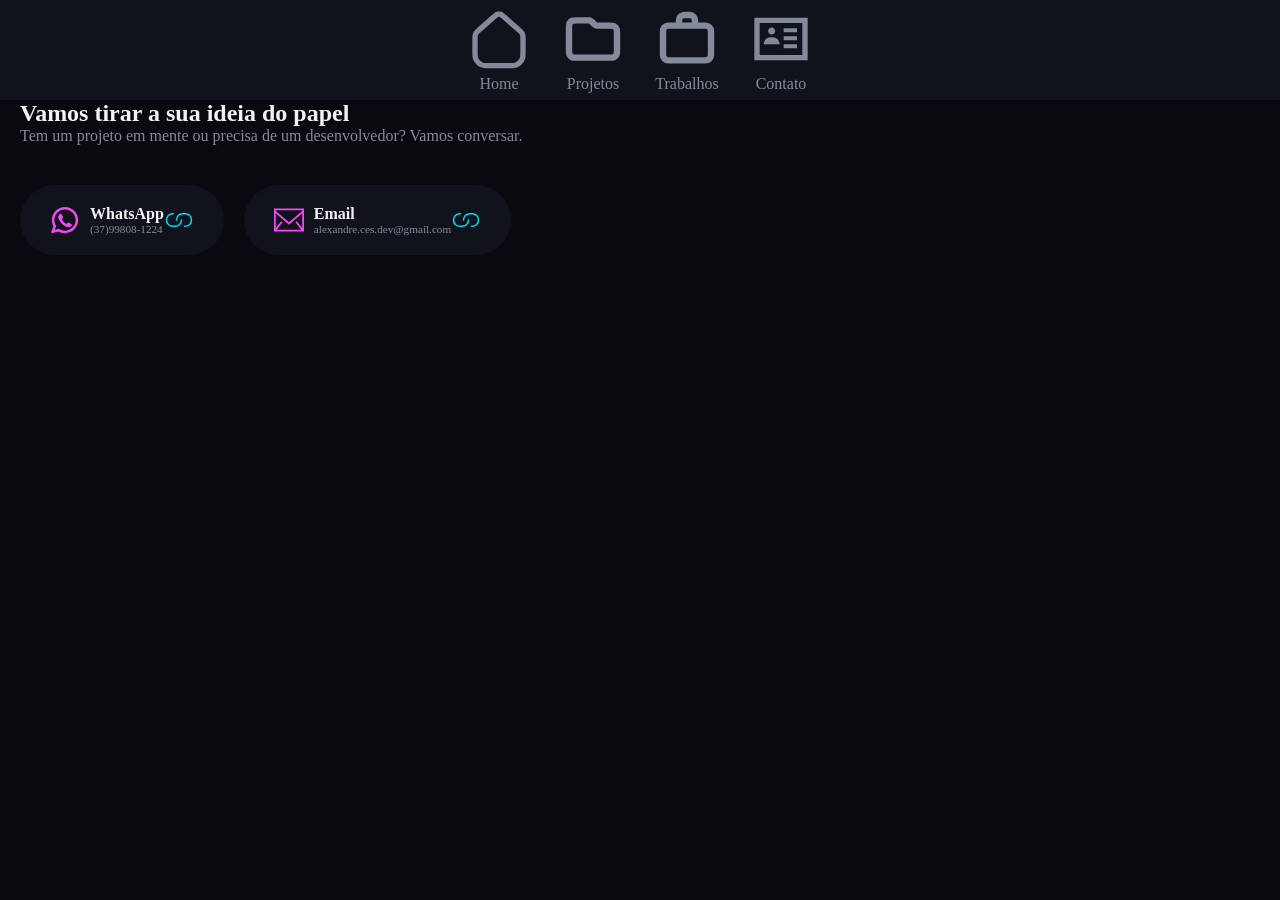
==== pages/contato.html @ 7d2cf7e7 "feat: mobile projects and contacts page" ====
<!DOCTYPE html>
<html lang="en">
<head>
  <meta charset="UTF-8">
  <meta name="viewport" content="width=device-width, initial-scale=1.0">
  <title>Contato</title>
  <link rel="shortcut icon" href="../images/icons/logo.png" type="image/x-icon">
  <link rel="stylesheet" href="../style/style.css">
  <link rel="stylesheet" href="../style/classes.css">
  <link rel="stylesheet" href="../style/components.css">
  <link rel="stylesheet" href="/style/pages/contato.css">
</head>
<body>
  <header>
    <nav>
      <a href="../index.html" class="btn">
        <div>
          <img src="../images/icons/home.svg" alt="Botão Home">
        </div>
        <div>
          Home
        </div>
      </a>
      <a href="./projetos.html" class="btn">
        <div>
          <img src="../images/icons/folder.svg" alt="Botão Projetos">
        </div>
        <div>
          Projetos
        </div>
      </a>
      <a href="./trabalhos.html" class="btn">
        <div>
          <img src="../images/icons/work.svg" alt="Botão trabalho">
        </div>
        <div>
          Trabalhos
        </div>
      </a>
      <a href="./contato.html" class="btn">
        <div>
          <img src="../images/icons/contact.svg" alt="Botão Contato">
        </div>
        <div>
          Contato
        </div>
      </a>
    </nav>
  </header>
  <main>
    <div class="page-title">
      <h1>Vamos tirar a sua ideia do papel</h1>
      <p>Tem um projeto em mente ou precisa de um desenvolvedor? Vamos conversar.</p>
    </div>
    <section id="contacts">
      <article>
        <div>
          <div class="icon whatsapp-icon"></div>
          <div>
            <h2>WhatsApp</h2>
            <p>(37)99808-1224</p>
          </div>
        </div>
        <div>
          <div class="icon link-icon"></div>
        </div>
      </article>
      <article>
        <div>
          <div class="icon email-icon"></div>
          <div>
            <h2>Email</h2>
            <p>alexandre.ces.dev@gmail.com</p>
          </div>
        </div>
        <div>
          <div class="icon link-icon"></div>
        </div>
      </article>
    </section>
  </main>
</body>
</html>
---- style/style.css ----
*{
  margin: 0;
  padding: 0;

  box-sizing: border-box;
}

:root{
  --color-background:#080A10;
  --color-surface:#10131C;

  --color-text:#F2F2F5;
  --color-muted: #858A99;

  --color-primary:#EF49F2;
  --color-secondary:#05DBF2;

  --font-code: monospace;
}

body{
  color: var(--color-text);
  background-color: var(--color-background);
}

h1{
  font-size: 1.5em;
}

p{
  color: var(--color-muted);
}

li{
  list-style-type: none;
}

a{
  text-decoration: none;
}

img{
  max-width: 100%;
}

@media screen and (max-width:1024px){
  
}
---- style/classes.css ----
.rounded{
  border-radius: 35px;
}

.rounded-full{
  border-radius: 100%;
}

.btn{
  display: inline-block;
  position: relative;
}

.btn:hover{
  transform: scale(1.1);
}

.text-primary{
  color: var(--color-primary);
}

.text-secondary{
  color: var(--color-secondary);
}

.text-string{
  color: #60b080;
}

.text-text{
  color: var(--color-text);
}

.text-muted{
  color: var(--color-muted);
}
---- style/components.css ----
nav{
  width: 100%;
  padding: 7px;

  display: flex;
  justify-content: center;
  align-items: center;
  gap: 30px;
  
  text-align: center;

  background-color: var(--color-surface);
  
}

nav a{
  color: var(--color-muted);
}

@media screen and (max-width:1024px) {
  nav{
    position:fixed;
    bottom: 0;
  }

  nav a > div:first-child{
    display: flex;
    justify-content: center;
    
  }

  nav img{
    max-width: 20px;
  }
  
}

header{
  width: 100%;
  height: 50px;
  margin-bottom: 50px;
  background-color: var(--color-surface);
}

.page-title{
  margin: 20px;
}
---- style/pages/contato.css ----
section#contacts{
  display: flex;
  flex-wrap: wrap;
  gap: 20px;
  padding: 20px;
}

@media screen and (max-width:1024px) {
  section#contacts{
    flex-direction: column;
  }
}

section#contacts > article{
  display: flex;
  justify-content: space-between;
  padding:20px 30px;
  border-radius: 35px;
  background-color: var(--color-surface);
}

section#contacts > article > div:first-child{
  display: flex;
  gap: 10px;
}

section#contacts .icon{
  width: 30px;
  height: 30px;
}

section#contacts .link-icon{
  mask: url('../../images/icons/link.svg') center / contain no-repeat;
  -webkit-mask: url('../../images/icons/link.svg') center / contain no-repeat;
  background-color: var(--color-secondary);
}

section#contacts .whatsapp-icon{
  mask: url('../../images/icons/whatsapp.svg') center / contain no-repeat;
  -webkit-mask: url('../../images/icons/whatsapp.svg') center / contain no-repeat;
  background-color: var(--color-primary);
}
section#contacts .email-icon{
  mask: url('../../images/icons/email.svg') center / contain no-repeat;
  -webkit-mask: url('../../images/icons/email.svg') center / contain no-repeat;
  background-color: var(--color-primary);
}


section#contacts h2{
  font-size: 1em;
}

section#contacts p{
  font-size: 0.7em;
}
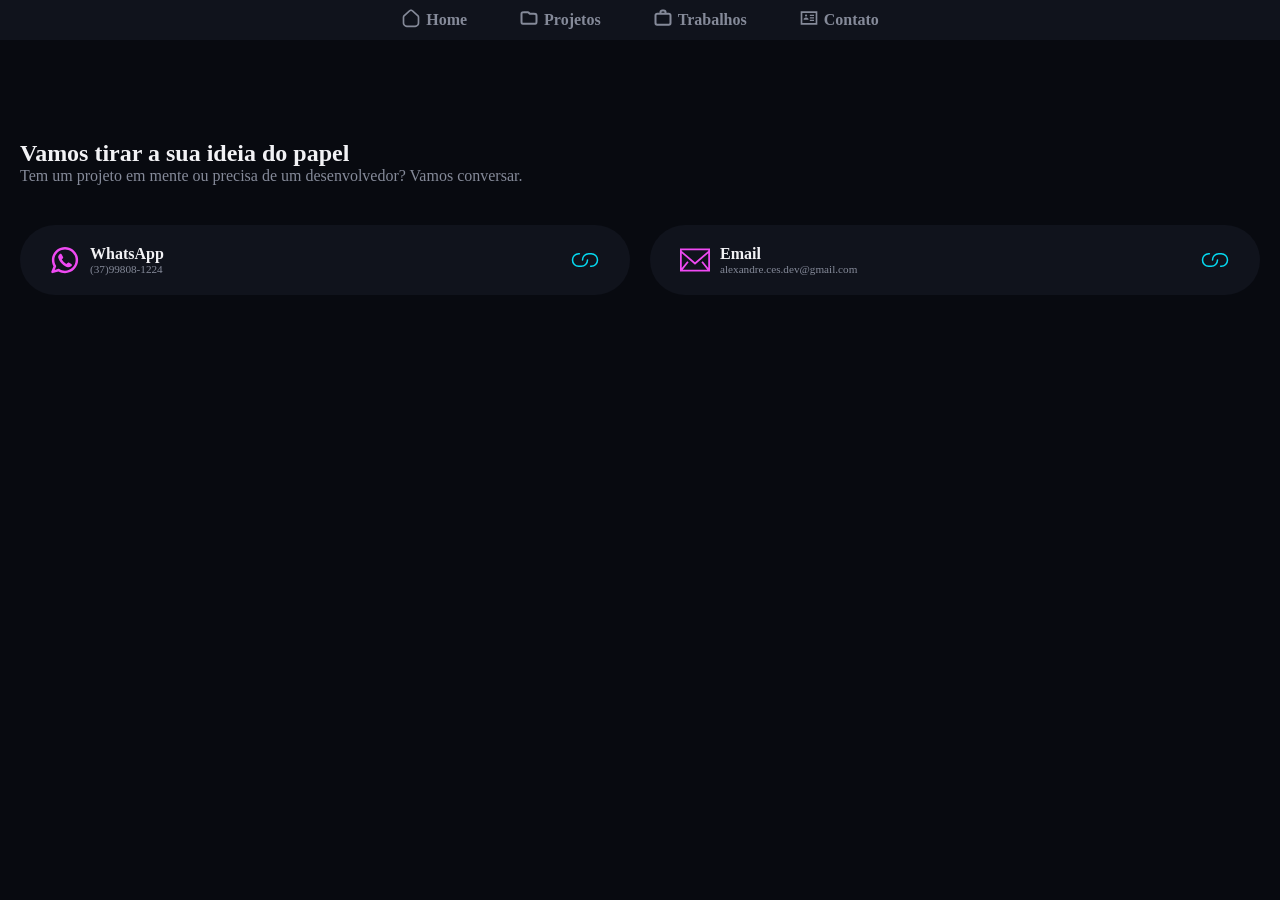
==== commit 511f5bac: "fix: media query There was a problem where general configs were ruining some media query feats" ====
--- a/pages/contato.html
+++ b/pages/contato.html
@@ -4,45 +4,53 @@
   <meta charset="UTF-8">
   <meta name="viewport" content="width=device-width, initial-scale=1.0">
   <title>Contato</title>
-  <link rel="shortcut icon" href="../images/icons/logo.png" type="image/x-icon">
-  <link rel="stylesheet" href="../style/style.css">
-  <link rel="stylesheet" href="../style/classes.css">
-  <link rel="stylesheet" href="../style/components.css">
+  <link rel="shortcut icon" href="/images/icons/logo.png" type="image/x-icon">
+  <link rel="stylesheet" href="/style/style.css">
+  <link rel="stylesheet" href="/style/classes.css">
+  <link rel="stylesheet" href="/style/components.css">
   <link rel="stylesheet" href="/style/pages/contato.css">
 </head>
 <body>
   <header>
     <nav>
-      <a href="../index.html" class="btn">
+      <a href="/index.html" class="btn">
         <div>
-          <img src="../images/icons/home.svg" alt="Botão Home">
-        </div>
-        <div>
-          Home
+          <div>
+            <img src="/images/icons/home.svg" alt="Botão Home">
+          </div>
+          <span>
+            Home
+          </span>
         </div>
       </a>
-      <a href="./projetos.html" class="btn">
+      <a href="/pages/projetos.html" class="btn">
         <div>
-          <img src="../images/icons/folder.svg" alt="Botão Projetos">
-        </div>
-        <div>
-          Projetos
+          <div>
+            <img src="/images/icons/folder.svg" alt="Botão Projetos">
+          </div>
+          <span>
+            Projetos
+          </span>
         </div>
       </a>
-      <a href="./trabalhos.html" class="btn">
+      <a href="/pages/trabalhos.html" class="btn">
         <div>
-          <img src="../images/icons/work.svg" alt="Botão trabalho">
-        </div>
-        <div>
-          Trabalhos
+          <div>
+            <img src="/images/icons/work.svg" alt="Botão trabalho">
+          </div>
+          <span>
+            Trabalhos
+          </span>
         </div>
       </a>
-      <a href="./contato.html" class="btn">
+      <a href="/pages/contato.html" class="btn">
         <div>
-          <img src="../images/icons/contact.svg" alt="Botão Contato">
-        </div>
-        <div>
-          Contato
+          <div>
+            <img src="/images/icons/contact.svg" alt="Botão Contato">
+          </div>
+          <span>
+            Contato
+          </span>
         </div>
       </a>
     </nav>
--- a/style/style.css
+++ b/style/style.css
@@ -23,12 +23,9 @@
   background-color: var(--color-background);
 }
 
-h1{
-  font-size: 1.5em;
-}
-
-p{
-  color: var(--color-muted);
+main{
+  margin-top: 50px;
+  margin-bottom: 100px;
 }
 
 li{
@@ -43,7 +40,48 @@
   max-width: 100%;
 }
 
-@media screen and (max-width:1024px){
-  
+button{
+  border: none;
+  background-color: transparent;
 }
 
+h1{
+  font-size: 1.5em;
+}
+
+p{
+  color: var(--color-muted);
+}
+
+@media screen and (min-width:768px){
+  main{
+    margin-top: 100px;
+  }
+}
+
+@media screen and (min-width:768px) and (max-width:1024px) {
+  main{
+    margin-bottom: 300px;
+  }
+  h1{
+    font-size: 2.5em;
+  }
+  h2{
+    font-size: 2.2em;
+  }
+
+  h3{
+    font-size: 2em;
+  }
+  p{
+    font-size: 1.5em;
+  }
+}
+
+
+
+@media screen and (min-width:1025px){
+  main{
+    margin-bottom: 150px;
+  }
+}
--- a/style/classes.css
+++ b/style/classes.css
@@ -1,18 +1,27 @@
-.rounded{
-  border-radius: 35px;
-}
-
-.rounded-full{
-  border-radius: 100%;
-}
 
 .btn{
   display: inline-block;
   position: relative;
+  cursor: pointer;
+  text-decoration: none;
+
+  font-weight: 600;
+  text-align: center;
+
+  border: 1px solid transparent;
+  border-radius: 8px;
+
+  transition: transform 0.2s ease, background-color 0.2s ease, box-shadow 0.2s ease;
 }
 
 .btn:hover{
-  transform: scale(1.1);
+  transform: scale(1.05);
+  box-shadow: 0 3px 9px rgba(0, 0, 0, 0.15);
+  filter: brightness(1.3); 
+}
+
+.btn:active {
+  transform: scale(0.98);
 }
 
 .text-primary{
--- a/style/components.css
+++ b/style/components.css
@@ -1,4 +1,5 @@
 nav{
+  z-index: 1;
   width: 100%;
   padding: 7px;
 
@@ -17,13 +18,42 @@
   color: var(--color-muted);
 }
 
+header{
+  width: 100%;
+  background-color: var(--color-surface);
+}
+
+.page-title{
+  margin: 20px;
+}
+
+.techs{
+  display: flex;
+  flex-wrap: wrap;
+  gap: 10px;
+  margin: 20px 0;
+}
+
+.techs div{
+  padding: 1px 5px;
+  border-radius: 15px;
+  color: var(--color-muted);
+  background-color: var(--color-background);
+}
+
+@media screen and (max-width:767px){
+  header{
+    height: 50px;
+  }
+}
+
 @media screen and (max-width:1024px) {
   nav{
     position:fixed;
     bottom: 0;
   }
 
-  nav a > div:first-child{
+  nav a > div > div:first-child{
     display: flex;
     justify-content: center;
     
@@ -35,13 +65,51 @@
   
 }
 
-header{
-  width: 100%;
-  height: 50px;
-  margin-bottom: 50px;
-  background-color: var(--color-surface);
+@media screen and (min-width:768px) and (max-width:1024px) {
+  header{
+    height: 100px;
+  }
+
+  nav{
+    padding: 10px;
+    gap: 50px;
+  }
+  nav a{
+    font-size: 1.8em;
+  }
+
+  nav img{
+    max-width: 40px;
+  }
+
+  .page-title{
+    margin: 60px;
+  }
+
+  
+  .techs{
+    gap: 20px;
+    margin: 40px 0;
+  }
+
+  .techs div{
+    padding: 3px 15px;
+    border-radius: 15px;
+    font-size: 1.5em;
+  }
+  
 }
 
-.page-title{
-  margin: 20px;
+@media screen and (min-width:1025px){
+  nav{
+    gap: 50px;
+  }
+  nav a > div{
+    display: flex;
+    align-items: center;
+    gap: 5px;
+  }
+  nav img{
+    max-width: 20px;
+  }
 }
--- a/style/pages/contato.css
+++ b/style/pages/contato.css
@@ -1,20 +1,21 @@
 section#contacts{
+  width: 100%;
   display: flex;
+  align-items: center;
   flex-wrap: wrap;
   gap: 20px;
   padding: 20px;
 }
 
-@media screen and (max-width:1024px) {
-  section#contacts{
-    flex-direction: column;
-  }
-}
+section#contacts > article{
+  flex: 1 1 200px;
 
-section#contacts > article{
+  padding:20px 30px;
   display: flex;
   justify-content: space-between;
-  padding:20px 30px;
+  align-items: center;
+  gap: 10px;
+
   border-radius: 35px;
   background-color: var(--color-surface);
 }
@@ -53,4 +54,32 @@
 
 section#contacts p{
   font-size: 0.7em;
+}
+
+@media screen and (min-width:768px) and (max-width:1024px){
+  section#contacts{
+    gap: 40px;
+    padding: 40px;
+  }
+  section#contacts > article{
+    flex: 1 1 200px;
+    
+    padding: 30px 40px;
+    border-radius: 50px;
+
+  }
+  section#contacts > article > div:first-child{
+    gap: 20px;
+  }
+  section#contacts .icon{
+    width: 50px;
+    height: 50px;
+  }
+  section#contacts h2{
+    font-size: 1.8em;
+  }
+
+  section#contacts p{
+    font-size: 1.3em;
+  }
 }
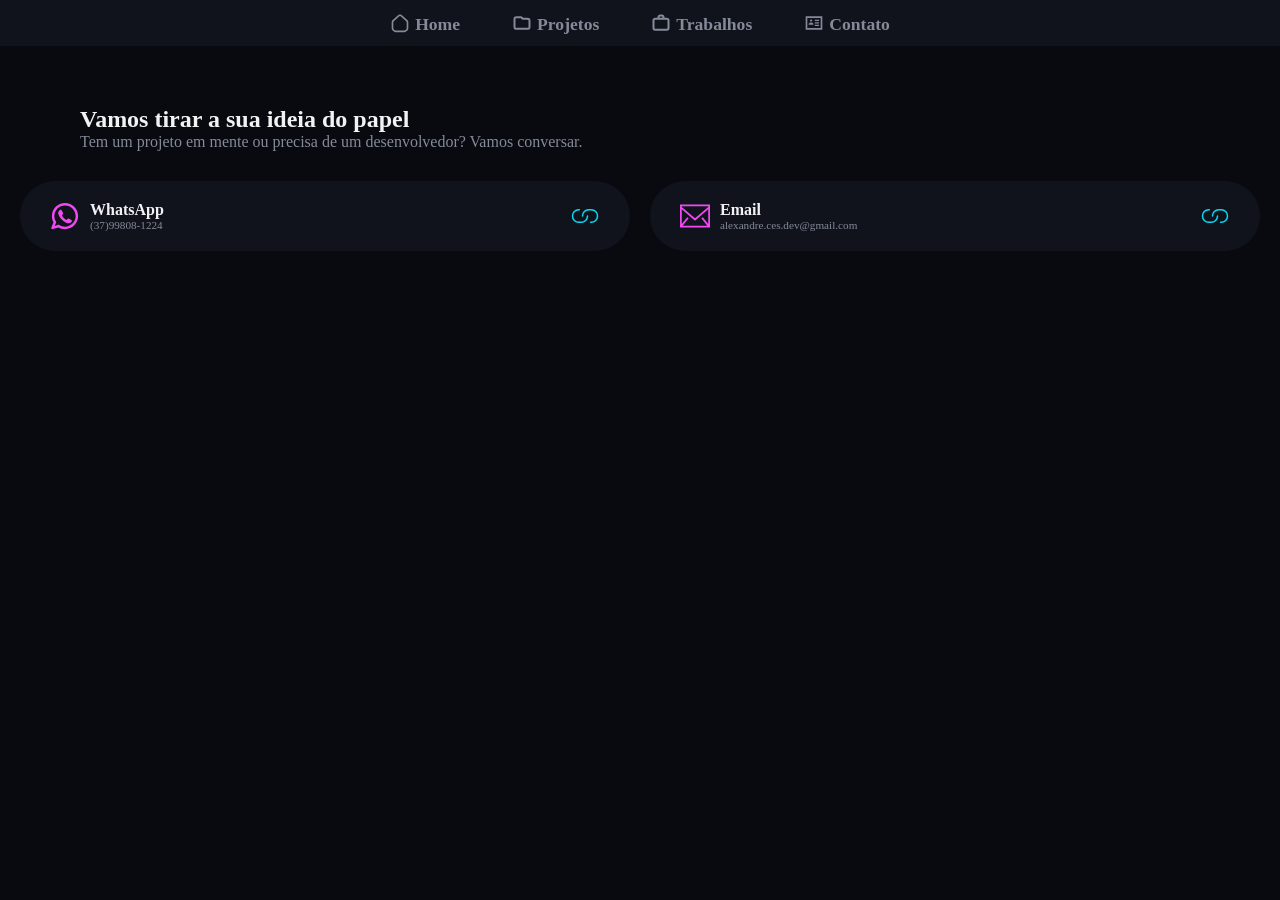
==== commit 863567cc: "fix: polishind code and organization" ====
--- a/pages/contato.html
+++ b/pages/contato.html
@@ -11,49 +11,49 @@
   <link rel="stylesheet" href="/style/pages/contato.css">
 </head>
 <body>
-  <header>
-    <nav>
-      <a href="/index.html" class="btn">
-        <div>
-          <div>
-            <img src="/images/icons/home.svg" alt="Botão Home">
-          </div>
-          <span>
-            Home
-          </span>
+  <header class="bg-surface">
+    <nav class="flex flex-center text-center bg-surface">
+    <a href="/index.html" class="btn text-muted">
+      <div class="flex flex-col-md flex-center">
+        <div class="flex flex-center">
+          <img src="/images/icons/home.svg" alt="Botão Home">
         </div>
-      </a>
-      <a href="/pages/projetos.html" class="btn">
-        <div>
-          <div>
-            <img src="/images/icons/folder.svg" alt="Botão Projetos">
-          </div>
-          <span>
-            Projetos
-          </span>
+        <span>
+          Home
+        </span>
+      </div>
+    </a>
+    <a href="/pages/projetos.html" class="btn text-muted">
+      <div class="flex flex-col-md flex-center">
+        <div class="flex flex-center">
+          <img src="/images/icons/folder.svg" alt="Botão Projetos">
         </div>
-      </a>
-      <a href="/pages/trabalhos.html" class="btn">
-        <div>
-          <div>
-            <img src="/images/icons/work.svg" alt="Botão trabalho">
-          </div>
-          <span>
-            Trabalhos
-          </span>
+        <span>
+          Projetos
+        </span>
+      </div>
+    </a>
+    <a href="/pages/trabalhos.html" class="btn text-muted">
+      <div class="flex flex-col-md flex-center">
+        <div class="flex flex-center">
+          <img src="/images/icons/work.svg" alt="Botão trabalho">
         </div>
-      </a>
-      <a href="/pages/contato.html" class="btn">
-        <div>
-          <div>
-            <img src="/images/icons/contact.svg" alt="Botão Contato">
-          </div>
-          <span>
-            Contato
-          </span>
+        <span>
+          Trabalhos
+        </span>
+      </div>
+    </a>
+    <a href="/pages/contato.html" class="btn text-muted">
+      <div class="flex flex-col-md flex-center">
+        <div class="flex flex-center">
+          <img src="/images/icons/contact.svg" alt="Botão Contato">
         </div>
-      </a>
-    </nav>
+        <span>
+          Contato
+        </span>
+      </div>
+    </a>
+  </nav>
   </header>
   <main>
     <div class="page-title">
--- a/style/style.css
+++ b/style/style.css
@@ -56,13 +56,9 @@
 @media screen and (min-width:768px){
   main{
     margin-top: 100px;
-  }
-}
-
-@media screen and (min-width:768px) and (max-width:1024px) {
-  main{
     margin-bottom: 300px;
   }
+
   h1{
     font-size: 2.5em;
   }
@@ -78,10 +74,24 @@
   }
 }
 
-
-
 @media screen and (min-width:1025px){
   main{
+    margin-top: 60px;
     margin-bottom: 150px;
   }
+
+  h1{
+    font-size: 1.5em;
+  }
+  h2{
+    font-size: 1.5em;
+  }
+
+  h3{
+    font-size: 1.2em;
+  }
+
+  p{
+    font-size: 1em;
+  }
 }
--- a/style/classes.css
+++ b/style/classes.css
@@ -1,4 +1,7 @@
 
+/*
+  *buttons
+*/
 .btn{
   display: inline-block;
   position: relative;
@@ -24,6 +27,31 @@
   transform: scale(0.98);
 }
 
+/*
+  *border
+*/
+
+.rounded{
+  border-radius: clamp(10px, 3cqw, 35px); 
+}
+
+.rounded-full{
+  border-radius: 100%;
+}
+
+/*
+  *text
+*/
+.text-center{
+  text-align: center;
+}
+
+@media screen and (max-width:1024px){
+  .text-center-md{
+    text-align: center;
+  }
+}
+
 .text-primary{
   color: var(--color-primary);
 }
@@ -43,3 +71,41 @@
 .text-muted{
   color: var(--color-muted);
 }
+
+/*
+  *background
+*/
+
+.bg-surface{
+  background-color: var(--color-surface);
+}
+
+/*
+  *Flex
+*/
+
+.flex{
+  display: flex;
+}
+
+.flex-center{
+  justify-content: center;
+  align-items: center;
+}
+
+@media screen and (max-width:1024px){
+  .flex-center-md{
+    justify-content: center;
+    align-items: center;
+  }
+}
+
+.flex-col{
+  flex-direction: column;
+}
+
+@media screen and (max-width:1024px){
+  .flex-col-md{
+    flex-direction: column;
+  }
+}
--- a/style/components.css
+++ b/style/components.css
@@ -1,26 +1,18 @@
 nav{
+  position:fixed;
+  bottom: 0;
   z-index: 1;
   width: 100%;
   padding: 7px;
-
-  display: flex;
-  justify-content: center;
-  align-items: center;
   gap: 30px;
-  
-  text-align: center;
-
-  background-color: var(--color-surface);
-  
 }
 
-nav a{
-  color: var(--color-muted);
+nav img{
+  max-width: 20px;
 }
 
 header{
-  width: 100%;
-  background-color: var(--color-surface);
+  height: 50px;
 }
 
 .page-title{
@@ -41,31 +33,7 @@
   background-color: var(--color-background);
 }
 
-@media screen and (max-width:767px){
-  header{
-    height: 50px;
-  }
-}
-
-@media screen and (max-width:1024px) {
-  nav{
-    position:fixed;
-    bottom: 0;
-  }
-
-  nav a > div > div:first-child{
-    display: flex;
-    justify-content: center;
-    
-  }
-
-  nav img{
-    max-width: 20px;
-  }
-  
-}
-
-@media screen and (min-width:768px) and (max-width:1024px) {
+@media screen and (min-width:768px){
   header{
     height: 100px;
   }
@@ -85,7 +53,6 @@
   .page-title{
     margin: 60px;
   }
-
   
   .techs{
     gap: 20px;
@@ -101,15 +68,44 @@
 }
 
 @media screen and (min-width:1025px){
+  header{
+    height:fit-content;
+  }
+
   nav{
+    position:initial;
     gap: 50px;
   }
+
+  nav a{
+    font-size: 1.1em;
+  }
+
   nav a > div{
-    display: flex;
-    align-items: center;
     gap: 5px;
+  
   }
+
   nav img{
     max-width: 20px;
   }
+
+  nav span{
+    padding-top: 3px;
+  }  
+
+  .page-title{
+    margin: 10px 80px;
+  }
+
+  .techs{
+    gap: 20px;
+    margin: 40px 0;
+  }
+
+  .techs div{
+    padding: 3px 8px;
+    border-radius: 15px;
+    font-size: .8em;
+  }
 }
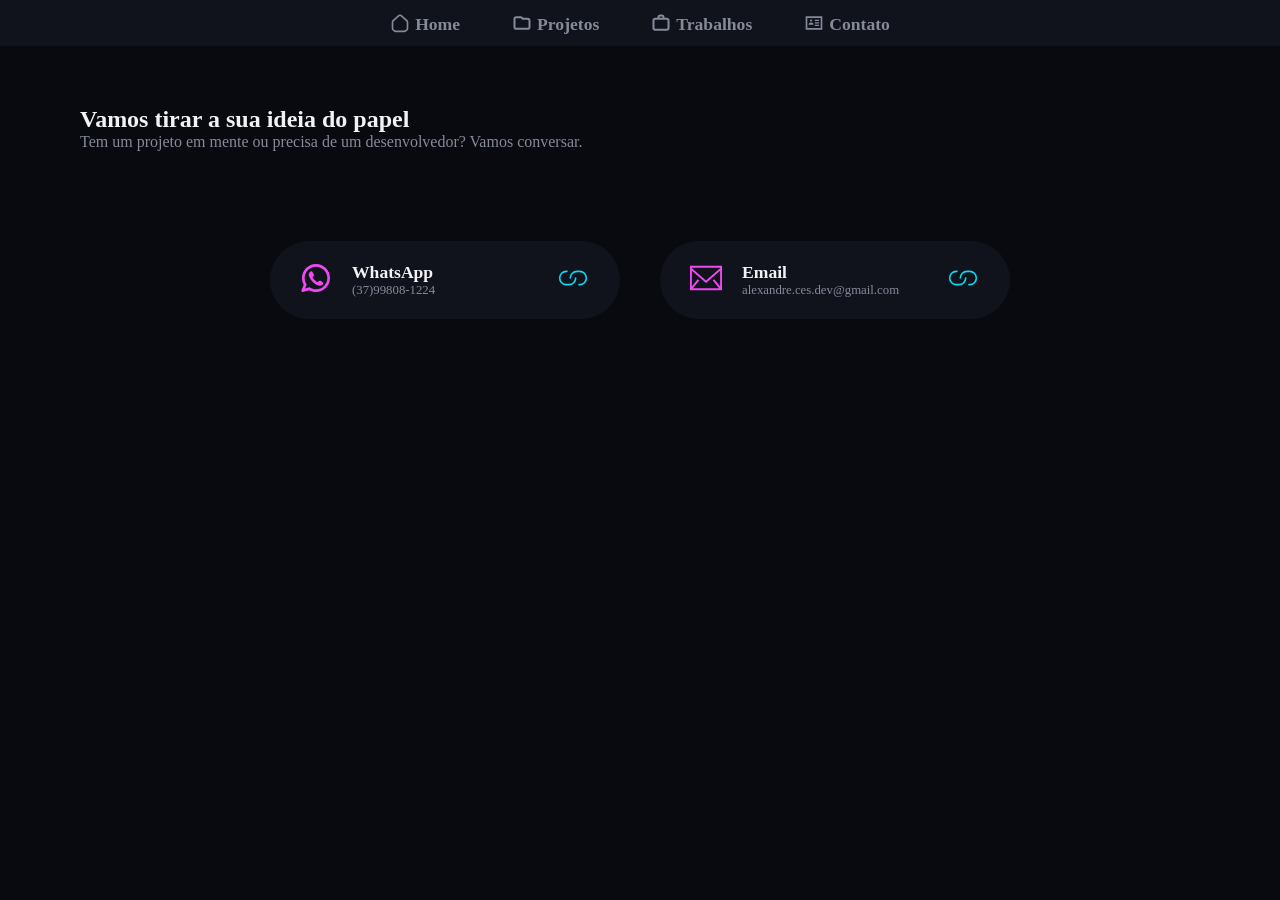
==== commit c491f367: "feat: finished desktop version" ====
--- a/pages/contato.html
+++ b/pages/contato.html
@@ -60,9 +60,9 @@
       <h1>Vamos tirar a sua ideia do papel</h1>
       <p>Tem um projeto em mente ou precisa de um desenvolvedor? Vamos conversar.</p>
     </div>
-    <section id="contacts">
-      <article>
-        <div>
+    <section id="contacts" class="flex flex-center">
+      <article class="flex bg-surface">
+        <div class="flex">
           <div class="icon whatsapp-icon"></div>
           <div>
             <h2>WhatsApp</h2>
@@ -70,11 +70,13 @@
           </div>
         </div>
         <div>
-          <div class="icon link-icon"></div>
+          <a href="https://wa.me/5537998081224" target="_blank" class="btn">
+            <div class="icon link-icon"></div>
+          </a>
         </div>
       </article>
-      <article>
-        <div>
+      <article class="flex bg-surface">
+        <div class="flex">
           <div class="icon email-icon"></div>
           <div>
             <h2>Email</h2>
@@ -82,7 +84,9 @@
           </div>
         </div>
         <div>
-          <div class="icon link-icon"></div>
+          <a href="https://mail.google.com/mail/?view=cm&to=alexandre.ces.dev@gmail.com" target="_blank" class="btn">
+            <div class="icon link-icon"></div>
+          </a>
         </div>
       </article>
     </section>
--- a/style/components.css
+++ b/style/components.css
@@ -99,13 +99,14 @@
   }
 
   .techs{
-    gap: 20px;
-    margin: 40px 0;
+    gap: 15px;
+    margin: 20px 0;
   }
 
   .techs div{
-    padding: 3px 8px;
+    padding: 2px 12px;
     border-radius: 15px;
-    font-size: .8em;
+    font-size: .9em;
   }
+
 }
--- a/style/pages/contato.css
+++ b/style/pages/contato.css
@@ -1,85 +1,111 @@
-section#contacts{
+#contacts{
   width: 100%;
-  display: flex;
-  align-items: center;
+  padding: 20px;
   flex-wrap: wrap;
   gap: 20px;
-  padding: 20px;
+  
 }
 
-section#contacts > article{
-  flex: 1 1 200px;
-
+#contacts > article{
+  width: 300px;
   padding:20px 30px;
-  display: flex;
+  
   justify-content: space-between;
   align-items: center;
   gap: 10px;
-
+  
   border-radius: 35px;
-  background-color: var(--color-surface);
 }
 
-section#contacts > article > div:first-child{
-  display: flex;
+#contacts > article > div:first-child{
   gap: 10px;
 }
 
-section#contacts .icon{
+#contacts .icon{
   width: 30px;
   height: 30px;
 }
 
-section#contacts .link-icon{
+#contacts .link-icon{
   mask: url('../../images/icons/link.svg') center / contain no-repeat;
   -webkit-mask: url('../../images/icons/link.svg') center / contain no-repeat;
   background-color: var(--color-secondary);
 }
 
-section#contacts .whatsapp-icon{
+#contacts .whatsapp-icon{
   mask: url('../../images/icons/whatsapp.svg') center / contain no-repeat;
   -webkit-mask: url('../../images/icons/whatsapp.svg') center / contain no-repeat;
   background-color: var(--color-primary);
 }
-section#contacts .email-icon{
+
+#contacts .email-icon{
   mask: url('../../images/icons/email.svg') center / contain no-repeat;
   -webkit-mask: url('../../images/icons/email.svg') center / contain no-repeat;
   background-color: var(--color-primary);
 }
 
 
-section#contacts h2{
+#contacts h2{
   font-size: 1em;
 }
 
-section#contacts p{
+#contacts p{
   font-size: 0.7em;
 }
 
-@media screen and (min-width:768px) and (max-width:1024px){
-  section#contacts{
+@media screen and (min-width:768px){
+  #contacts{
+    padding: 40px;
     gap: 40px;
-    padding: 40px;
   }
-  section#contacts > article{
-    flex: 1 1 200px;
-    
+
+  #contacts > article{
+    width: 500px;
     padding: 30px 40px;
     border-radius: 50px;
+  }
 
-  }
-  section#contacts > article > div:first-child{
+  #contacts > article > div:first-child{
     gap: 20px;
   }
-  section#contacts .icon{
+
+  #contacts .icon{
     width: 50px;
     height: 50px;
   }
-  section#contacts h2{
+
+  #contacts h2{
     font-size: 1.8em;
   }
 
-  section#contacts p{
+  #contacts p{
     font-size: 1.3em;
   }
+}
+
+@media screen and (min-width:1025px){
+  #contacts{
+    margin: 50px auto;
+    justify-content: center;
+    gap: 40px;
+  }
+
+  #contacts > article{
+    width: 350px;
+    padding: 20px 30px;
+    border-radius: 50px;
+  }
+
+  #contacts .icon{
+    width: 32px;
+    height: 32px;
+  }
+
+  #contacts h2{
+    font-size: 1.1em;
+  }
+
+  #contacts p{
+    font-size: .8em;
+  }
 }
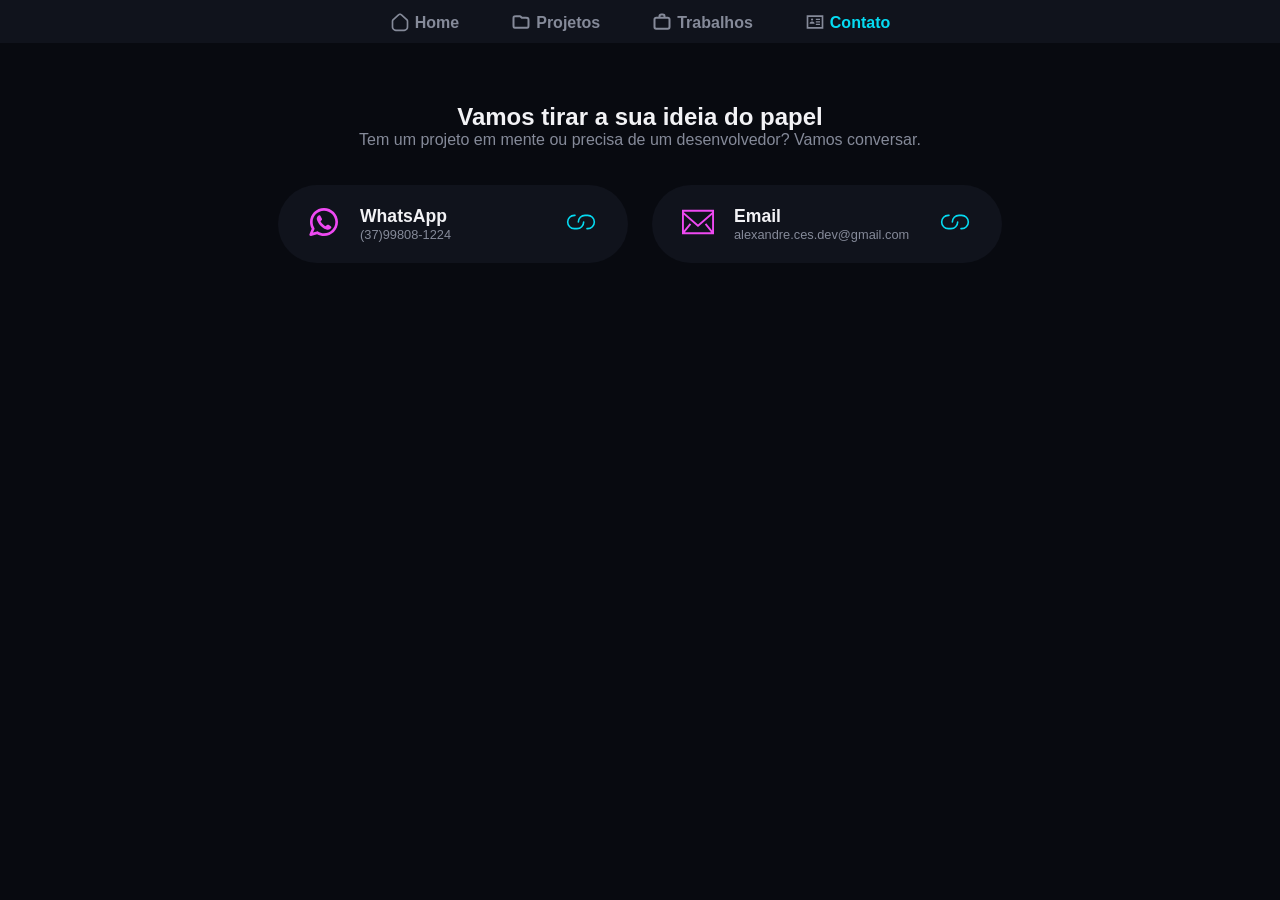
==== commit bccd1f62: "fix: improving dimensions" ====
--- a/pages/contato.html
+++ b/pages/contato.html
@@ -1,52 +1,53 @@
 <!DOCTYPE html>
-<html lang="en">
+<html lang="pt-BR">
 <head>
   <meta charset="UTF-8">
   <meta name="viewport" content="width=device-width, initial-scale=1.0">
-  <title>Contato</title>
-  <link rel="shortcut icon" href="/images/icons/logo.png" type="image/x-icon">
-  <link rel="stylesheet" href="/style/style.css">
-  <link rel="stylesheet" href="/style/classes.css">
-  <link rel="stylesheet" href="/style/components.css">
-  <link rel="stylesheet" href="/style/pages/contato.css">
+  <title>Contato | Alexandre</title>
+  <meta name="description" content="Entre em contato com Alexandre para conversar sobre seu projeto.">
+  <link rel="icon" href="../images/icons/logo.png" type="image/png">
+  <link rel="stylesheet" href="../style/style.css">
+  <link rel="stylesheet" href="../style/classes.css">
+  <link rel="stylesheet" href="../style/components.css">
+  <link rel="stylesheet" href="../style/pages/contato.css">
 </head>
 <body>
   <header class="bg-surface">
     <nav class="flex flex-center text-center bg-surface">
-    <a href="/index.html" class="btn text-muted">
+    <a href="../index.html" class="btn text-muted">
       <div class="flex flex-col-md flex-center">
         <div class="flex flex-center">
-          <img src="/images/icons/home.svg" alt="Botão Home">
+          <img src="../images/icons/home.svg" alt="">
         </div>
         <span>
           Home
         </span>
       </div>
     </a>
-    <a href="/pages/projetos.html" class="btn text-muted">
+    <a href="projetos.html" class="btn text-muted">
       <div class="flex flex-col-md flex-center">
         <div class="flex flex-center">
-          <img src="/images/icons/folder.svg" alt="Botão Projetos">
+          <img src="../images/icons/folder.svg" alt="">
         </div>
         <span>
           Projetos
         </span>
       </div>
     </a>
-    <a href="/pages/trabalhos.html" class="btn text-muted">
+    <a href="trabalhos.html" class="btn text-muted">
       <div class="flex flex-col-md flex-center">
         <div class="flex flex-center">
-          <img src="/images/icons/work.svg" alt="Botão trabalho">
+          <img src="../images/icons/work.svg" alt="">
         </div>
         <span>
           Trabalhos
         </span>
       </div>
     </a>
-    <a href="/pages/contato.html" class="btn text-muted">
+    <a href="contato.html" class="btn text-muted" aria-current="page">
       <div class="flex flex-col-md flex-center">
         <div class="flex flex-center">
-          <img src="/images/icons/contact.svg" alt="Botão Contato">
+          <img src="../images/icons/contact.svg" alt="">
         </div>
         <span>
           Contato
@@ -56,7 +57,7 @@
   </nav>
   </header>
   <main>
-    <div class="page-title">
+    <div class="page-title contact-title">
       <h1>Vamos tirar a sua ideia do papel</h1>
       <p>Tem um projeto em mente ou precisa de um desenvolvedor? Vamos conversar.</p>
     </div>
@@ -70,7 +71,7 @@
           </div>
         </div>
         <div>
-          <a href="https://wa.me/5537998081224" target="_blank" class="btn">
+          <a href="https://wa.me/5537998081224" target="_blank" rel="noopener noreferrer" aria-label="Conversar pelo WhatsApp (abre em nova aba)" class="btn">
             <div class="icon link-icon"></div>
           </a>
         </div>
@@ -84,7 +85,7 @@
           </div>
         </div>
         <div>
-          <a href="https://mail.google.com/mail/?view=cm&to=alexandre.ces.dev@gmail.com" target="_blank" class="btn">
+          <a href="mailto:alexandre.ces.dev@gmail.com" aria-label="Enviar e-mail para Alexandre" class="btn">
             <div class="icon link-icon"></div>
           </a>
         </div>
@@ -92,4 +93,4 @@
     </section>
   </main>
 </body>
-</html>+</html>
--- a/style/style.css
+++ b/style/style.css
@@ -21,6 +21,7 @@
 body{
   color: var(--color-text);
   background-color: var(--color-background);
+  font-family: Arial, Helvetica, sans-serif;
 }
 
 main{
@@ -53,25 +54,22 @@
   color: var(--color-muted);
 }
 
+a:focus-visible,
+button:focus-visible{
+  outline: 3px solid var(--color-secondary);
+  outline-offset: 4px;
+}
+
 @media screen and (min-width:768px){
   main{
     margin-top: 100px;
     margin-bottom: 300px;
   }
 
-  h1{
-    font-size: 2.5em;
-  }
-  h2{
-    font-size: 2.2em;
-  }
-
-  h3{
-    font-size: 2em;
-  }
-  p{
-    font-size: 1.5em;
-  }
+  h1{ font-size: 2.5em; }
+  h2{ font-size: 2.2em; }
+  h3{ font-size: 2em; }
+  p{ font-size: 1.5em; }
 }
 
 @media screen and (min-width:1025px){
@@ -80,18 +78,17 @@
     margin-bottom: 150px;
   }
 
-  h1{
-    font-size: 1.5em;
+  h1{ font-size: 1.5em; }
+  h2{ font-size: 1.5em; }
+  h3{ font-size: 1.2em; }
+  p{ font-size: 1em; }
+}
+
+@media (prefers-reduced-motion: reduce){
+  *, *::before, *::after{
+    scroll-behavior: auto !important;
+    animation-duration: 0.01ms !important;
+    animation-iteration-count: 1 !important;
+    transition-duration: 0.01ms !important;
   }
-  h2{
-    font-size: 1.5em;
-  }
-
-  h3{
-    font-size: 1.2em;
-  }
-
-  p{
-    font-size: 1em;
-  }
-}+}
--- a/style/classes.css
+++ b/style/classes.css
@@ -21,6 +21,11 @@
   transform: scale(1.05);
   box-shadow: 0 3px 9px rgba(0, 0, 0, 0.15);
   filter: brightness(1.3); 
+}
+
+.btn:focus-visible{
+  outline: 3px solid var(--color-secondary);
+  outline-offset: 4px;
 }
 
 .btn:active {
@@ -108,4 +113,4 @@
   .flex-col-md{
     flex-direction: column;
   }
-}+}
--- a/style/components.css
+++ b/style/components.css
@@ -4,11 +4,15 @@
   z-index: 1;
   width: 100%;
   padding: 7px;
-  gap: 30px;
+  gap: clamp(12px, 4vw, 30px);
 }
 
 nav img{
   max-width: 20px;
+}
+
+nav a[aria-current="page"]{
+  color: var(--color-secondary);
 }
 
 header{
@@ -16,7 +20,9 @@
 }
 
 .page-title{
-  margin: 20px;
+  margin-top: 20px;
+  margin-bottom: 20px;
+  margin-left: 10vw;
 }
 
 .techs{
@@ -43,15 +49,16 @@
     gap: 50px;
   }
   nav a{
-    font-size: 1.8em;
+    font-size: 1.2em;
   }
 
   nav img{
-    max-width: 40px;
+    max-width: 28px;
   }
 
   .page-title{
-    margin: 60px;
+    margin-top: 60px;
+    margin-bottom: 40px;
   }
   
   .techs{
@@ -78,7 +85,7 @@
   }
 
   nav a{
-    font-size: 1.1em;
+    font-size: 1em;
   }
 
   nav a > div{
@@ -95,7 +102,8 @@
   }  
 
   .page-title{
-    margin: 10px 80px;
+    margin-top: 20px;
+    margin-bottom: 30px;
   }
 
   .techs{
@@ -109,4 +117,4 @@
     font-size: .9em;
   }
 
-}+}
--- a/style/pages/contato.css
+++ b/style/pages/contato.css
@@ -1,9 +1,16 @@
 #contacts{
   width: 100%;
-  padding: 20px;
+  max-width: 800px;
+  margin: 36px auto 0;
+  padding: 0 20px;
   flex-wrap: wrap;
-  gap: 20px;
+  gap: 16px;
   
+}
+
+.contact-title{
+  margin-left: 0;
+  text-align: center;
 }
 
 #contacts > article{
@@ -55,8 +62,8 @@
 
 @media screen and (min-width:768px){
   #contacts{
-    padding: 40px;
-    gap: 40px;
+    padding: 0 20px;
+    gap: 24px;
   }
 
   #contacts > article{
@@ -85,9 +92,9 @@
 
 @media screen and (min-width:1025px){
   #contacts{
-    margin: 50px auto;
+    margin: 36px auto 0;
     justify-content: center;
-    gap: 40px;
+    gap: 24px;
   }
 
   #contacts > article{
@@ -108,4 +115,4 @@
   #contacts p{
     font-size: .8em;
   }
-}+}
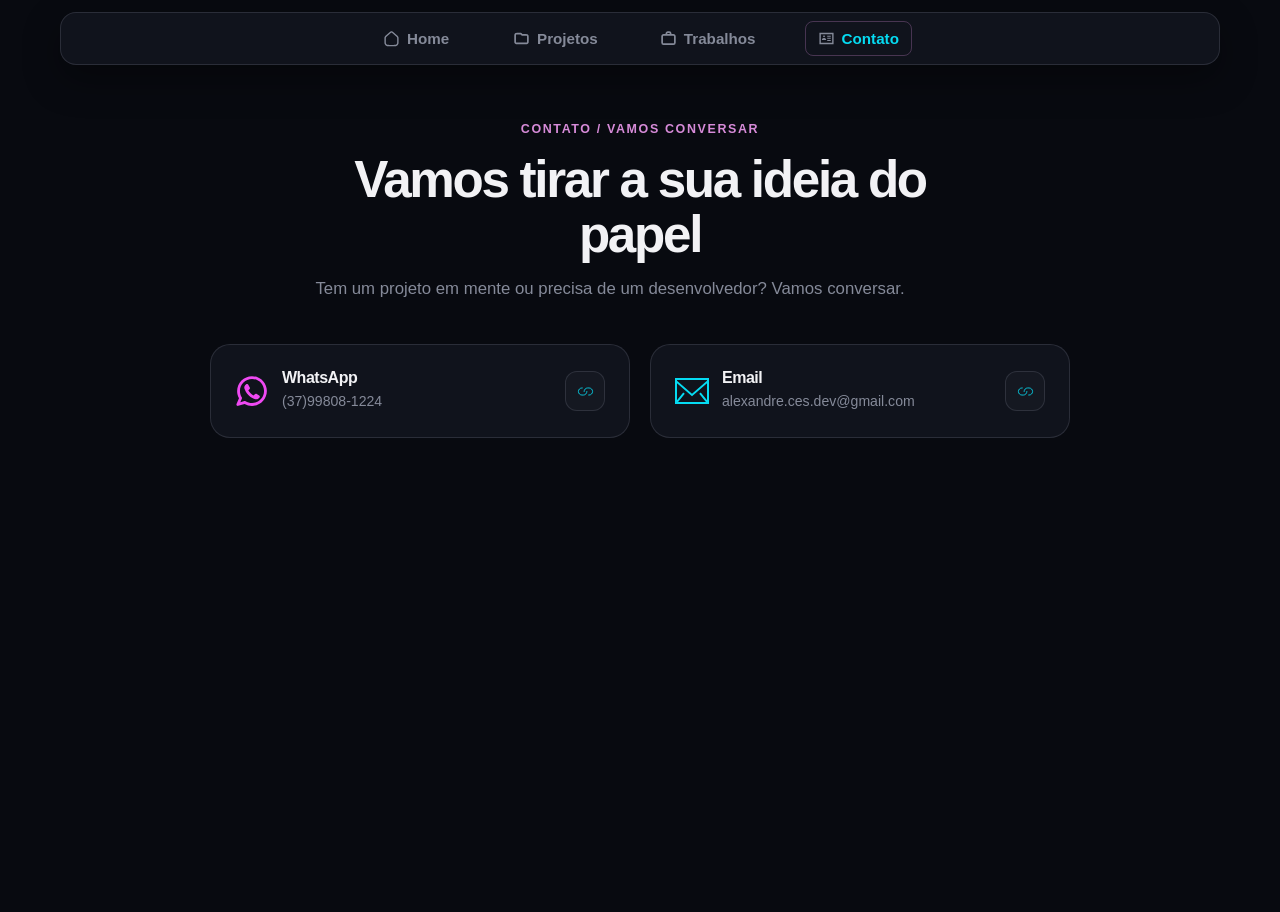
==== commit ca71b8cf: "feat: better style and work explanation" ====
--- a/pages/contato.html
+++ b/pages/contato.html
@@ -3,16 +3,31 @@
 <head>
   <meta charset="UTF-8">
   <meta name="viewport" content="width=device-width, initial-scale=1.0">
-  <title>Contato | Alexandre</title>
-  <meta name="description" content="Entre em contato com Alexandre para conversar sobre seu projeto.">
-  <link rel="icon" href="../images/icons/logo.png" type="image/png">
+  <title>Contato | Alexandre Cabral</title>
+  <meta name="description" content="Entre em contato com Alexandre Cabral para conversar sobre seu projeto.">
+  <link rel="icon" href="../images/branding/favicon.png" type="image/png" sizes="64x64">
+  <link rel="apple-touch-icon" href="../images/branding/apple-touch-icon.png" sizes="180x180">
+  <meta name="theme-color" content="#080A10">
+  <link rel="canonical" href="https://alexandreces.vercel.app/pages/contato.html">
+  <meta property="og:type" content="website">
+  <meta property="og:locale" content="pt_BR">
+  <meta property="og:title" content="Contato | Alexandre Cabral">
+  <meta property="og:description" content="Entre em contato com Alexandre Cabral para conversar sobre seu projeto.">
+  <meta property="og:url" content="https://alexandreces.vercel.app/pages/contato.html">
+  <meta property="og:image" content="https://alexandreces.vercel.app/images/branding/og-image.jpg">
+  <meta property="og:image:width" content="1200">
+  <meta property="og:image:height" content="630">
+  <meta property="og:image:alt" content="Logotipo de Alexandre Cabral em azul e magenta sobre fundo escuro">
+  <meta name="twitter:card" content="summary_large_image">
+  <meta name="twitter:image" content="https://alexandreces.vercel.app/images/branding/og-image.jpg">
+  <meta name="twitter:image:alt" content="Logotipo de Alexandre Cabral em azul e magenta sobre fundo escuro">
   <link rel="stylesheet" href="../style/style.css">
   <link rel="stylesheet" href="../style/classes.css">
   <link rel="stylesheet" href="../style/components.css">
   <link rel="stylesheet" href="../style/pages/contato.css">
 </head>
 <body>
-  <header class="bg-surface">
+  <header>
     <nav class="flex flex-center text-center bg-surface">
     <a href="../index.html" class="btn text-muted">
       <div class="flex flex-col-md flex-center">
@@ -58,6 +73,7 @@
   </header>
   <main>
     <div class="page-title contact-title">
+      <p class="page-eyebrow">Contato / Vamos conversar</p>
       <h1>Vamos tirar a sua ideia do papel</h1>
       <p>Tem um projeto em mente ou precisa de um desenvolvedor? Vamos conversar.</p>
     </div>
--- a/style/style.css
+++ b/style/style.css
@@ -5,28 +5,37 @@
   box-sizing: border-box;
 }
 
+html{
+  min-height: 100%;
+  background-color: var(--color-background);
+}
+
 :root{
   --color-background:#080A10;
   --color-surface:#10131C;
+  --color-border:rgba(133, 138, 153, 0.22);
 
   --color-text:#F2F2F5;
   --color-muted: #858A99;
 
   --color-primary:#EF49F2;
+  --color-primary-soft:#D78BD9;
   --color-secondary:#05DBF2;
 
   --font-code: monospace;
 }
 
 body{
+  min-height: 100vh;
   color: var(--color-text);
   background-color: var(--color-background);
   font-family: Arial, Helvetica, sans-serif;
+  line-height: 1.55;
 }
 
 main{
-  margin-top: 50px;
-  margin-bottom: 100px;
+  width: min(1160px, calc(100% - 32px));
+  margin: clamp(36px, 6vw, 72px) auto 120px;
 }
 
 li{
@@ -47,11 +56,24 @@
 }
 
 h1{
-  font-size: 1.5em;
+  font-size: clamp(2rem, 4vw, 3.25rem);
+  line-height: 1.08;
+  letter-spacing: -0.045em;
+}
+
+h2{
+  line-height: 1.15;
+  letter-spacing: -0.03em;
+}
+
+h3{
+  line-height: 1.25;
+  letter-spacing: -0.02em;
 }
 
 p{
   color: var(--color-muted);
+  line-height: 1.65;
 }
 
 a:focus-visible,
@@ -62,26 +84,16 @@
 
 @media screen and (min-width:768px){
   main{
-    margin-top: 100px;
-    margin-bottom: 300px;
+    margin-top: 64px;
+    margin-bottom: 140px;
   }
-
-  h1{ font-size: 2.5em; }
-  h2{ font-size: 2.2em; }
-  h3{ font-size: 2em; }
-  p{ font-size: 1.5em; }
 }
 
 @media screen and (min-width:1025px){
   main{
-    margin-top: 60px;
-    margin-bottom: 150px;
+    margin-top: 54px;
+    margin-bottom: 120px;
   }
-
-  h1{ font-size: 1.5em; }
-  h2{ font-size: 1.5em; }
-  h3{ font-size: 1.2em; }
-  p{ font-size: 1em; }
 }
 
 @media (prefers-reduced-motion: reduce){
--- a/style/components.css
+++ b/style/components.css
@@ -1,28 +1,89 @@
 nav{
-  position:fixed;
-  bottom: 0;
-  z-index: 1;
-  width: 100%;
-  padding: 7px;
-  gap: clamp(12px, 4vw, 30px);
+  position: fixed;
+  z-index: 20;
+  right: 12px;
+  bottom: max(12px, env(safe-area-inset-bottom));
+  left: 12px;
+  width: auto;
+  justify-content: space-around;
+  gap: 8px;
+  padding: 8px 10px;
+  border: 1px solid var(--color-border);
+  border-radius: 18px;
+  background: rgba(16, 19, 28, 0.9);
+  box-shadow: 0 14px 36px rgba(0, 0, 0, 0.35);
+  backdrop-filter: blur(18px);
 }
 
 nav img{
-  max-width: 20px;
+  display: block;
+  width: 17px;
+  height: 17px;
+}
+
+nav a{
+  flex: 1 1 0;
+  min-width: 0;
+  padding: 5px 2px;
+  font-size: 0.82rem;
+  line-height: 1.15;
+}
+
+nav a > div{
+  gap: 3px;
+}
+
+nav span{
+  white-space: nowrap;
+}
+
+@media screen and (max-width: 420px){
+  nav{
+    gap: 10px;
+    padding: 8px 12px;
+  }
+
+  nav a{
+    font-size: 0.74rem;
+  }
+
+  nav img{
+    width: 16px;
+    height: 16px;
+  }
 }
 
 nav a[aria-current="page"]{
   color: var(--color-secondary);
+  background: transparent;
+  border-color: rgba(215, 139, 217, 0.28);
 }
 
 header{
-  height: 50px;
+  height: 0;
 }
 
 .page-title{
-  margin-top: 20px;
-  margin-bottom: 20px;
-  margin-left: 10vw;
+  max-width: 760px;
+  margin: 0 auto 38px;
+}
+
+.page-eyebrow{
+  margin-bottom: 12px;
+  color: var(--color-primary-soft);
+  font-size: 0.78rem;
+  font-weight: 700;
+  letter-spacing: 0.13em;
+  text-transform: uppercase;
+}
+
+.page-title h1{
+  margin-bottom: 12px;
+}
+
+.page-title > p:last-child{
+  max-width: 620px;
+  font-size: 1.05rem;
 }
 
 .techs{
@@ -40,81 +101,67 @@
 }
 
 @media screen and (min-width:768px){
-  header{
-    height: 100px;
+  .techs{
+    gap: 12px;
+    margin: 24px 0;
   }
 
+  .techs div{
+    padding: 4px 12px;
+    border-radius: 999px;
+  }
+}
+
+@media screen and (min-width:1025px){
   nav{
-    padding: 10px;
-    gap: 50px;
+    position: relative;
+    top: auto;
+    right: auto;
+    bottom: auto;
+    left: auto;
+    width: min(1160px, calc(100% - 32px));
+    justify-content: center;
+    gap: 36px;
+    margin: 12px auto 0;
+    padding: 8px 20px;
+    border-radius: 16px;
   }
+
   nav a{
-    font-size: 1.2em;
+    flex: 0 0 auto;
+    min-width: 96px;
+    padding: 8px 12px;
+    font-size: 0.95rem;
+  }
+
+  nav a > div{
+    gap: 7px;
   }
 
   nav img{
-    max-width: 28px;
+    width: 17px;
+    height: 17px;
+  }
+
+  nav span{
+    padding-top: 0;
+  }  
+
+  header{
+    height: auto;
   }
 
   .page-title{
-    margin-top: 60px;
-    margin-bottom: 40px;
-  }
-  
-  .techs{
-    gap: 20px;
-    margin: 40px 0;
-  }
-
-  .techs div{
-    padding: 3px 15px;
-    border-radius: 15px;
-    font-size: 1.5em;
-  }
-  
-}
-
-@media screen and (min-width:1025px){
-  header{
-    height:fit-content;
-  }
-
-  nav{
-    position:initial;
-    gap: 50px;
-  }
-
-  nav a{
-    font-size: 1em;
-  }
-
-  nav a > div{
-    gap: 5px;
-  
-  }
-
-  nav img{
-    max-width: 20px;
-  }
-
-  nav span{
-    padding-top: 3px;
-  }  
-
-  .page-title{
-    margin-top: 20px;
-    margin-bottom: 30px;
+    margin-bottom: 42px;
   }
 
   .techs{
-    gap: 15px;
+    gap: 10px;
     margin: 20px 0;
   }
 
   .techs div{
-    padding: 2px 12px;
-    border-radius: 15px;
-    font-size: .9em;
+    padding: 3px 11px;
+    font-size: 0.82rem;
   }
-
 }
--- a/style/pages/contato.css
+++ b/style/pages/contato.css
@@ -1,36 +1,45 @@
 #contacts{
-  width: 100%;
-  max-width: 800px;
-  margin: 36px auto 0;
-  padding: 0 20px;
-  flex-wrap: wrap;
-  gap: 16px;
-  
+  display: grid;
+  width: min(860px, 100%);
+  grid-template-columns: minmax(0, 1fr);
+  gap: 14px;
+  margin: 0 auto;
 }
 
 .contact-title{
-  margin-left: 0;
+  max-width: 680px;
   text-align: center;
 }
 
 #contacts > article{
-  width: 300px;
-  padding:20px 30px;
-  
+  display: flex;
+  min-width: 0;
+  align-items: center;
   justify-content: space-between;
-  align-items: center;
-  gap: 10px;
-  
-  border-radius: 35px;
+  gap: 12px;
+  padding: 18px;
+  border: 1px solid var(--color-border);
+  border-radius: 20px;
+  background: var(--color-surface);
+  transition: transform 0.2s ease, border-color 0.2s ease;
+}
+
+#contacts > article:hover{
+  transform: translateY(-3px);
+  border-color: rgba(215, 139, 217, 0.42);
 }
 
 #contacts > article > div:first-child{
-  gap: 10px;
+  display: flex;
+  min-width: 0;
+  align-items: center;
+  gap: 13px;
 }
 
 #contacts .icon{
-  width: 30px;
-  height: 30px;
+  width: 34px;
+  height: 34px;
+  flex: 0 0 auto;
 }
 
 #contacts .link-icon{
@@ -48,71 +57,51 @@
 #contacts .email-icon{
   mask: url('../../images/icons/email.svg') center / contain no-repeat;
   -webkit-mask: url('../../images/icons/email.svg') center / contain no-repeat;
-  background-color: var(--color-primary);
+  background-color: var(--color-secondary);
 }
 
-
 #contacts h2{
-  font-size: 1em;
+  margin-bottom: 2px;
+  font-size: 1rem;
 }
 
 #contacts p{
-  font-size: 0.7em;
+  overflow-wrap: anywhere;
+  font-size: 0.88rem;
 }
 
-@media screen and (min-width:768px){
+#contacts article > div:last-child a{
+  display: grid;
+  width: 40px;
+  height: 40px;
+  place-items: center;
+  border: 1px solid var(--color-border);
+  border-radius: 12px;
+  background: rgba(255, 255, 255, 0.025);
+}
+
+#contacts article > div:last-child .icon{
+  width: 17px;
+  height: 17px;
+}
+
+@media screen and (min-width: 640px){
   #contacts{
-    padding: 0 20px;
-    gap: 24px;
+    grid-template-columns: repeat(2, minmax(0, 1fr));
+    gap: 18px;
   }
 
   #contacts > article{
-    width: 500px;
-    padding: 30px 40px;
-    border-radius: 50px;
+    padding: 20px;
   }
+}
 
-  #contacts > article > div:first-child{
+@media screen and (min-width: 1025px){
+  #contacts{
     gap: 20px;
   }
 
-  #contacts .icon{
-    width: 50px;
-    height: 50px;
-  }
-
-  #contacts h2{
-    font-size: 1.8em;
-  }
-
-  #contacts p{
-    font-size: 1.3em;
+  #contacts > article{
+    padding: 24px;
   }
 }
-
-@media screen and (min-width:1025px){
-  #contacts{
-    margin: 36px auto 0;
-    justify-content: center;
-    gap: 24px;
-  }
-
-  #contacts > article{
-    width: 350px;
-    padding: 20px 30px;
-    border-radius: 50px;
-  }
-
-  #contacts .icon{
-    width: 32px;
-    height: 32px;
-  }
-
-  #contacts h2{
-    font-size: 1.1em;
-  }
-
-  #contacts p{
-    font-size: .8em;
-  }
-}
